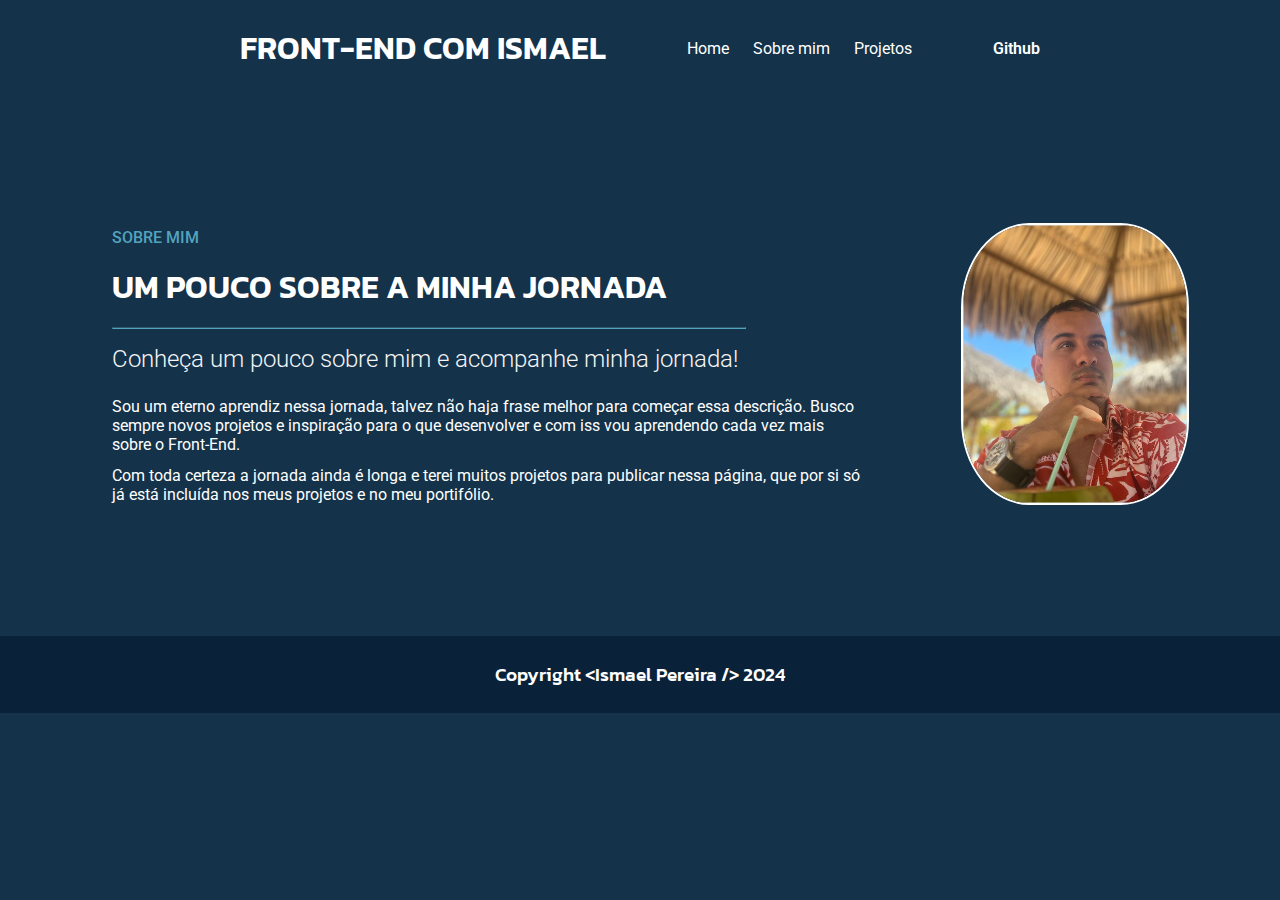
==== about.html @ f36cdcac "Add files via upload" ====
<!DOCTYPE html>
<html lang="pt-br">
<head>
    <meta charset="UTF-8">
    <meta name="viewport" content="width=device-width, initial-scale=1.0">
    <title>Sobre mim</title>
    <meta name="description" content="Explore um pouco sobre a minha jornada no Front-End!">
    <link rel="stylesheet" type="text/css" href="/Styles/style.css">
</head>

<body>
    
    <header>
        <nav>
            <span class="titulo_principal">front-end com ismael</span>
            <ul class="menu">
                <li><a href="index.html">Home</a></li>
                <li><a href="about.html">Sobre mim</a></li>
                <li><a href="projetos.html">Projetos</a></li>
            </ul>
            <a class="github" href="https://github.com/ismapereira">Github</a>
        </nav>
    </header>

    <main class="hero_about">
        <section class="section_about">
            <header class="hero_conteudo">
                <span class="destaque azul_claro">sobre mim</span>
                <h1 class="titulo_about">Um pouco sobre a minha jornada</h1>
                <hr class="linha_about">
                <h2 class="hero_subtitulo">Conheça um pouco sobre mim e acompanhe minha jornada!</h2>
            </header>
            <div class="texto_secao">
                <p class="texto_about">Sou um eterno aprendiz nessa jornada, talvez não haja frase melhor para começar essa descrição. Busco sempre novos projetos e inspiração para o que desenvolver e com iss vou aprendendo cada vez mais sobre o Front-End.</p>
                <p class="texto_about">Com toda certeza a jornada ainda é longa e terei muitos projetos para publicar nessa página, que por si só já está incluída nos meus projetos e no meu portifólio.</p>
            </div>
        </section>
        <figure><img src="Assets/me.png"></figure>
    </main>

    <footer>
        <p class="rodape_copy">Copyright &lt;Ismael Pereira /&gt; 2024</p>
    </footer>

</body>
</html>
---- Styles/style.css ----
@import url('https://fonts.googleapis.com/css2?family=Kanit:ital,wght@0,100;0,200;0,300;0,400;0,500;0,600;0,700;0,800;0,900;1,100;1,200;1,300;1,400;1,500;1,600;1,700;1,800;1,900&family=Roboto:ital,wght@0,100;0,300;0,400;0,500;0,700;0,900;1,100;1,300;1,400;1,500;1,700;1,900&display=swap');

@import url(/Styles/about.css);
@import url(/Styles/projetos.css);

*{
    margin: 0;
    padding: 0;
    box-sizing: border-box;
}

body{
    background: #14324A;
    color: #fff;
}

html{
    font-family: "Roboto", sans-serif;
    font-weight: 400;
}

a{
    text-decoration: none;
}

ul{
    list-style: none;
}

/* Após o reset e definições gerais */

/* INÍCIO DO HEADER */
nav{
    max-width: 1120px;
    margin: auto;
    padding: 1.5rem 10rem;
    
    display: flex;
    flex-direction: row;
    justify-content: space-between;
    align-items: center;
}

.titulo_principal{
    font-family: "Kanit", sans-serif;
    font-size: 2rem;
    font-weight: 600;
    text-transform: uppercase;
}

.menu{
    display: flex;
    flex-direction: row;
    gap: 1.5rem;
    color: #ffffff;
}

.menu > li > a {
    text-decoration: none;
    color: #fff;
}

.github{
    font-weight: 600;
    text-decoration: none;
    color: #fff;
}
/* FINAL DO HEADER */

/* INÍCIO DO MAIN */
main{
    display: flex;
    flex-direction: column;
}

.principal{
    background: #0A2239;
}

.hero{
    background: #0A2239;
    
    max-width: 1120px;
    height: 60vh;
    
    display: flex;
    flex-direction: row;
    justify-content: space-between;
    gap: 6rem;
    align-items: center;

    padding: 0 2rem;
    margin: auto;
}

.hero_conteudo{
    display: flex;
    flex-direction: column;
    gap: 1rem;
}

.destaque{
    font-size: 1rem;
    font-weight: 500;
    text-transform: uppercase;
}

.azul_claro{
    color: #53A2BE;
}

h1{
    font-family: "Kanit", sans-serif;
    font-size: 3.5rem;
    font-weight: 700;
}

hr{
    border-color: #53A2BE;
}

.hero_subtitulo{
    color: #f5f5f5;
    font-family: "Roboto", sans-serif;
    font-weight: 300;
    font-size: 1.5rem;
}

.hero_imagem_container{
    max-width: 45%;
    column-count: 2;
    column-gap: 1rem;
    margin: -0.5rem;

}

.hero_imagem_container > figure > img {
    width: 100%;
    border-radius: 0.5rem;
}

.botao_container{
    width: 100%;
    max-width: 1120px;
    margin: auto;
    transform: translate(0, -50%);
}

button{
    border: none;
    padding: 0.9rem;
    border-radius: 0.5rem;
    
    background: #53A2BE;
}

.contatos{
    display: flex;
    flex-direction: column;
    
    max-width: 1120px;
    padding: 2.5rem 2rem;
    margin: auto;
}

.contatos_cabecalho{
    display: flex;
    flex-direction: column;
    gap: 0.5rem;
}

.azul_claro2{
    color: #1D84B5;
}

.contatos_titulo{
    font-family: "Kanit", sans-serif;
    font-size: 2rem;
    font-weight: 700;
}

.contatos_subtitulo{
    color: #f5f5f5;
    font-family: "Roboto", sans-serif;
    font-weight: 300;
    font-size: 1.3rem;
}

.contato_card_container{
    padding: 0 10rem;
    display: flex;
    flex-direction: row;
    flex-wrap: wrap;
    gap: 2rem;

}

.card_wpp{
    background: #0A2239;
    padding: 2rem;
    border-radius: 0.5rem;

    display: flex;
    flex-direction: column;
    gap: 2rem;
    flex-basis: 29rem;

    margin-top: 2rem;
    box-shadow: 2px 2px 8px black;
}

.card_wpp_cabecalho{
    display: flex;
    flex-direction: row;
    justify-content: space-between;
    align-items: center;
}

.card_wpp_cabecalho_detalhes{
    display: flex;
    flex-direction: column;
    gap: 0.5rem;
}

.card_wpp_cabecalho_titulo{
    font-family: "Kanit", sans-serif;
    font-size: 1.8rem;
    font-weight: 700;
}

.contato_rede{
    display: flex;
    flex-direction: row;
    align-items: center;
    gap: 0.5rem;
}

.contato_rede > a {
    display: flex;
    flex-direction: row;
    align-items: center;
    gap: 1rem;
}

.contato_rede > a > img{
    width: 2.5rem;
}

.link_card{
    text-decoration: none;
    color: #fff;
}

.separacao{
    display: flex;
    flex-direction: row;
    gap: 1.5rem;
    justify-content: space-around;   
}
/* FINAL DO MAIN */

/* INICIO DO FOOTER */
footer{
    padding: 1.5rem;
    display: flex;
    flex-direction: column;
    align-items: center;
    background: #0A2239;
}

.rodape_copy{
    font-family: "Kanit", sans-serif;
    font-size: 1.2rem;
    font-weight: 500;
}
/* FINAL DO FOOTER */

/* DETALHES EXTRAS E ANIMAÇÕES */
.menu > li:hover{
    transform: scale(1.1);
    transition: 150ms linear;
}

.github:hover{
    transform: scale(1.1);
    transition: 150ms linear;
}

button:hover{
    transform: scale(1.1);
    transition: 150ms linear;
}
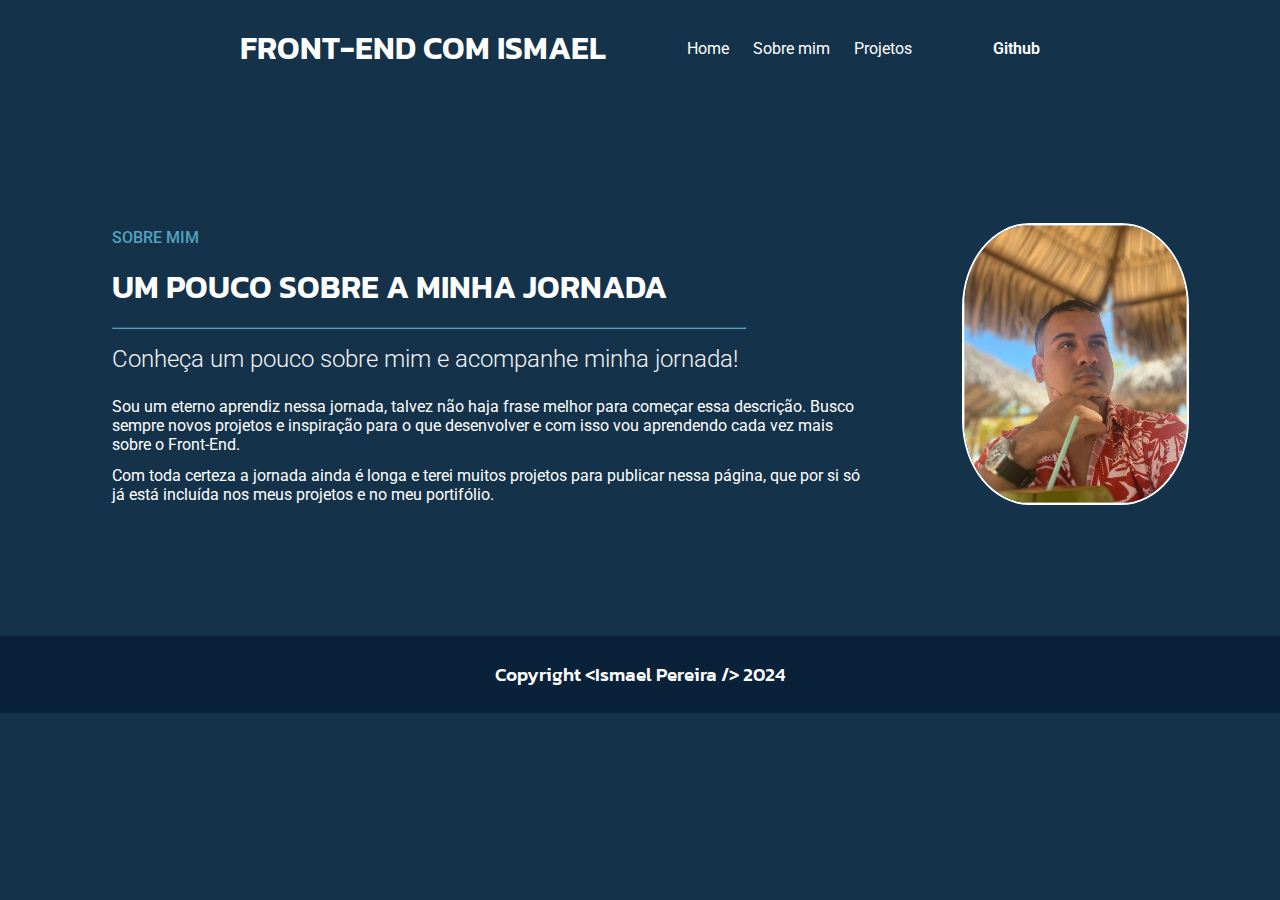
==== commit f27dc1c5: "Add files via upload" ====
--- a/about.html
+++ b/about.html
@@ -31,14 +31,14 @@
                 <h2 class="hero_subtitulo">Conheça um pouco sobre mim e acompanhe minha jornada!</h2>
             </header>
             <div class="texto_secao">
-                <p class="texto_about">Sou um eterno aprendiz nessa jornada, talvez não haja frase melhor para começar essa descrição. Busco sempre novos projetos e inspiração para o que desenvolver e com iss vou aprendendo cada vez mais sobre o Front-End.</p>
+                <p class="texto_about">Sou um eterno aprendiz nessa jornada, talvez não haja frase melhor para começar essa descrição. Busco sempre novos projetos e inspiração para o que desenvolver e com isso vou aprendendo cada vez mais sobre o Front-End.</p>
                 <p class="texto_about">Com toda certeza a jornada ainda é longa e terei muitos projetos para publicar nessa página, que por si só já está incluída nos meus projetos e no meu portifólio.</p>
             </div>
         </section>
         <figure><img src="Assets/me.png"></figure>
     </main>
 
-    <footer>
+    <footer class="footer_about">
         <p class="rodape_copy">Copyright &lt;Ismael Pereira /&gt; 2024</p>
     </footer>
 
--- a/Styles/style.css
+++ b/Styles/style.css
@@ -291,3 +291,348 @@
     transition: 150ms linear;
 }
 
+/* MEDIA QUERIES */
+
+@media (max-width: 820px){
+    
+    /* HEADER */
+    nav{
+        max-width: 820px;
+        margin: auto;
+        padding: 1rem 5rem;
+        gap: 1rem;
+    }
+
+    .titulo_principal{
+        font-size: 1rem;
+        font-weight: 600; 
+    }
+
+    .menu{        
+        gap: 2rem;
+    }
+
+    /* MAIN */
+    .hero{
+        background: #0A2239;
+        
+        height: 50vh;
+        
+        display: flex;
+        flex-direction: column;
+        gap: 3rem;
+        align-items: center;
+    
+        padding: 3.5rem 2rem;
+        margin: auto;
+
+        max-width: 820px;
+    }
+
+    .hero_conteudo{
+        gap: 0.5rem;
+        max-width: 820px;
+    }
+
+    h1{
+        font-size: 3rem;
+        max-width: 820px;
+    }
+
+    .hero_imagem_container{
+        max-width: 80%;
+        column-count: 2;
+        column-gap: 0.5rem;
+        margin: -0.5rem;
+    }
+
+    .botao_container{
+        width: 100%;
+        margin-left: 2rem;
+        transform: translate(0, -50%);
+
+        max-width: 820px;
+    }
+
+    .separacao{
+        flex-direction: column;
+        gap: 1rem;  
+    }
+
+    .card_wpp{    
+        display: flex;
+        flex-direction: column;
+        gap: 1.5rem;
+        flex-basis: 10rem;
+    }
+    
+    /* FOOTER */
+    footer{
+        max-width: 820px;
+    }
+}
+
+@media (max-width: 820px){
+    .hero_imagem_container{
+        max-width: 70%;
+        margin: -2.9rem;
+    }
+}
+
+@media (max-width: 960px){
+    nav{
+        max-width: 960px;
+        margin: auto;
+        padding: 1rem 5rem;
+        gap: 1rem;
+    }
+
+    .titulo_principal{
+        font-size: 1rem;
+        font-weight: 600; 
+    }
+
+    .menu{        
+        gap: 2rem;
+    }
+}
+
+@media (max-width: 743px){
+    .hero{
+        background: #0A2239;
+        
+        max-width: 743px;
+        height: 50vh;
+        
+        display: flex;
+        flex-direction: column;
+        justify-content: space-between;
+        gap: 5rem;
+        align-items: center;
+    
+        padding: 2.5rem 2rem;
+        margin: auto;
+    }
+
+    .hero_imagem_container{
+        max-width: 70%;
+        margin: -1rem;
+    }
+
+    h1{
+        font-size: 2.9rem;
+        max-width: 820px;
+    }
+}
+
+@media (max-width: 430px) {
+    nav{
+        max-width: 430px;
+        margin: auto;
+        padding: 0.5rem;
+        gap: 1rem;
+        margin: 0 0.5rem;
+    }
+
+    .titulo_principal{
+        
+        font-size: 0.9rem;
+       
+    }
+
+    .menu{
+        display: flex;
+        flex-direction: row;
+        gap: 2.5rem;
+        color: #ffffff;
+        font-size: 0.9rem;
+    }
+
+    .itens_cabecalho{
+        display: flex;
+        flex-direction: row;
+        align-items: center;
+        gap: 2rem;
+        padding: 0.5rem 0 0.5rem 0.5rem;
+    }
+
+    .github{
+        font-size: 0.9rem;
+    }
+
+    .hero{
+        
+        
+        max-width: 430px;
+        height: 30vh;
+        
+        display: flex;
+        flex-direction: column;
+        justify-content: space-between;
+        gap: 3rem;
+        align-items: center;
+    
+        padding: 0 2rem;
+        margin: auto;
+    }
+
+    .hero_conteudo{
+        display: flex;
+        flex-direction: column;
+        gap: 0.5rem;
+    }
+    
+    .destaque{
+        font-size: 1rem;
+        font-weight: 500;
+        text-transform: uppercase;
+    }
+    
+    .azul_claro{
+        color: #53A2BE;
+    }
+    
+    h1{
+        font-family: "Kanit", sans-serif;
+        font-size: 1.6rem;
+        font-weight: 700;
+    }
+
+    .hero_subtitulo{
+        color: #f5f5f5;
+        font-family: "Roboto", sans-serif;
+        font-weight: 300;
+        font-size: 1rem;
+    }
+
+    .hero_imagem_container{
+        max-width: 70%;
+        column-count: 2;
+        column-gap: 1rem;
+        margin-bottom: 2rem;
+        margin-top: -2.1rem;
+
+    
+    }
+
+    .media_hero{
+        margin-top: 1rem;
+    }
+
+   .botao_container{
+    display: none;
+   }
+
+    .contatos{
+        display: flex;
+        flex-direction: column;
+        
+        max-width: 430px;
+        padding: 2rem;
+        margin: auto;
+        margin-top: -0.5rem;
+    }
+
+    .contatos_titulo{
+        font-family: "Kanit", sans-serif;
+        font-size: 1.6rem;
+        font-weight: 700;
+    }
+
+    .contatos_subtitulo{
+        color: #f5f5f5;
+        font-family: "Roboto", sans-serif;
+        font-weight: 300;
+        font-size: 1rem;
+    }
+
+    .contato_card_container{
+        padding: 0 5rem;
+        display: flex;
+        flex-direction: column;
+        flex-wrap: wrap;
+        gap: 1rem;
+    
+    }
+
+    .card_wpp{
+        background: #0A2239;
+        padding: 1rem;
+        border-radius: 0.5rem;
+    
+        display: flex;
+        flex-direction: column;
+        gap: 2rem;
+        flex-basis: 10rem;
+    
+        margin-top: 2rem;
+        box-shadow: 2px 2px 8px black;
+    }
+
+    .card_wpp_cabecalho_titulo{
+        font-family: "Kanit", sans-serif;
+        font-size: 1.35rem;
+        font-weight: 700;
+    }
+    
+    .contato_rede{
+        display: flex;
+        flex-direction: column;
+        align-items: center;
+        gap: 0.5rem;
+    }
+    
+    .contato_rede > a {
+        display: flex;
+        flex-direction: row;
+        align-items: center;
+        gap: 1rem;
+    }
+    
+    .contato_rede > a > img{
+        width: 2.5rem;
+    }
+    
+    .link_card{
+        text-decoration: none;
+        color: #fff;
+        font-size: 0.9rem;
+    }
+    
+    .separacao{
+        display: flex;
+        flex-direction: column;
+        gap: 1rem;
+        justify-content: space-around;   
+    }
+
+    .span_card{
+        font-size: 0.7rem;
+    }
+
+    
+}
+
+@media (max-width: 414px){
+    h1{
+        font-family: "Kanit", sans-serif;
+        font-size: 1.5rem;
+        font-weight: 700;
+    }
+}
+
+@media (max-width: 390px){
+    h1{
+        font-family: "Kanit", sans-serif;
+        font-size: 1.4rem;
+        font-weight: 700;
+    }
+
+    .hero_imagem_container{
+        max-width: 65%;
+        column-count: 2;
+        column-gap: 1rem;
+        margin-bottom: 2rem;
+        margin-top: -3.2rem;
+    }
+}
